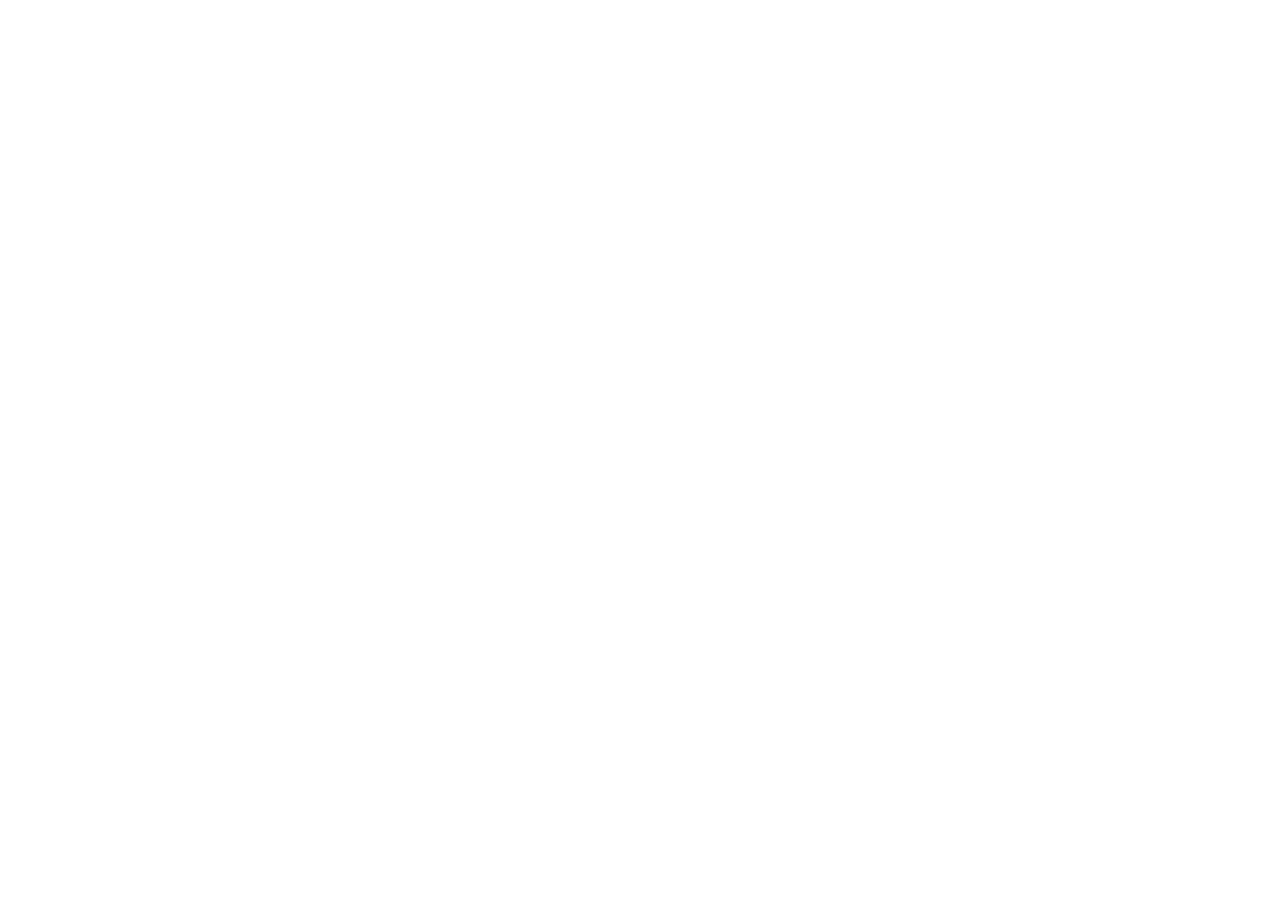
==== index.html @ e6eb07dd "commit inicial del trabajo donde se crearon todas las carpetas y los archivos base de cada pagina, f" ====
<!DOCTYPE html>
<html lang="es" dir="ltr">
  <head>
    <meta charset="utf-8">
    <meta name="author" content="Michael_Gonzalez">
    <meta name="description" content="Evaluacion_final_fund_CSS_RWD">
    <meta name="viewport" content="widht=device-widht">
    <title></title>
    <link rel="stylesheet" href="/css/estilos.css">
  </head>
  <body>
    
  </body>
</html>
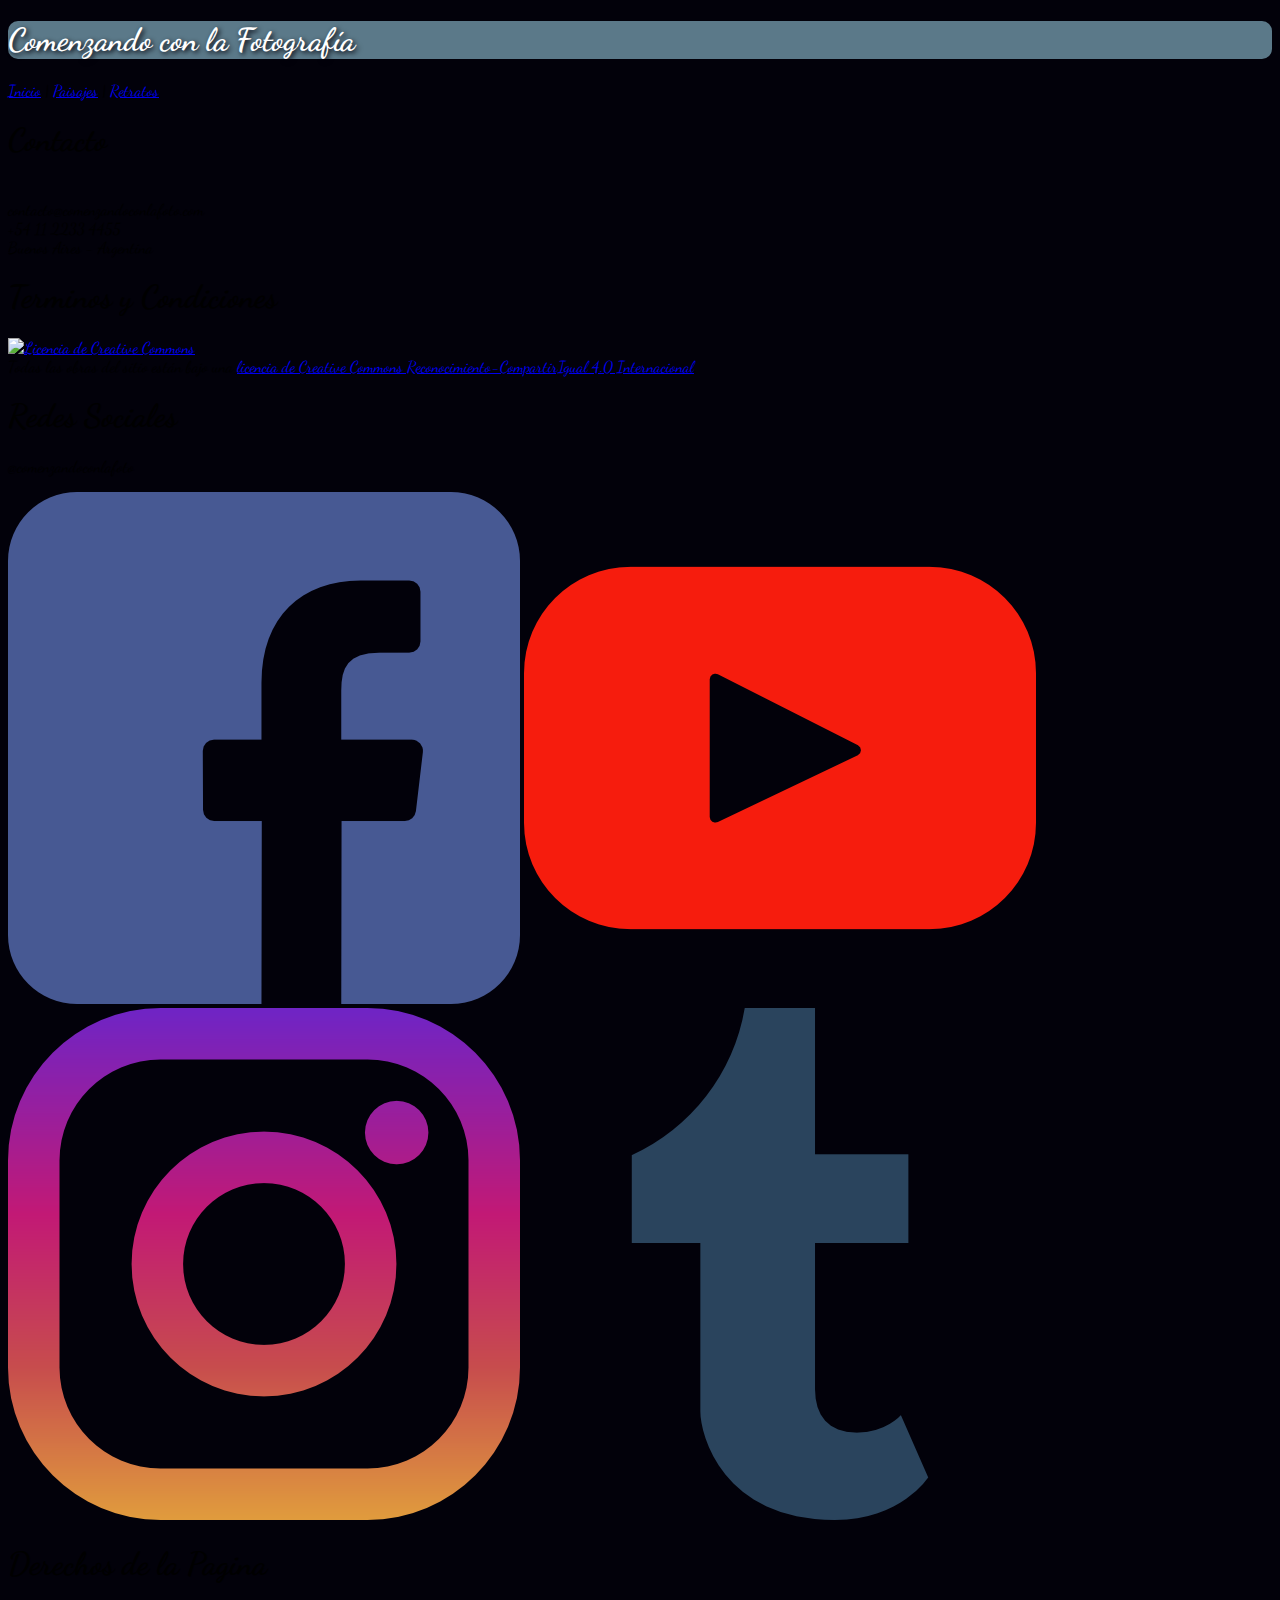
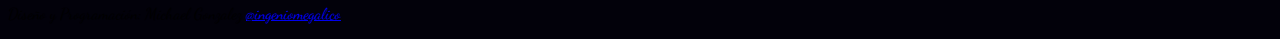
==== commit 2e929c74: "se realiza la diagramacion de la pagina en html. se empiezan a crear las reglas css basicas o mas ge" ====
--- a/index.html
+++ b/index.html
@@ -5,10 +5,40 @@
     <meta name="author" content="Michael_Gonzalez">
     <meta name="description" content="Evaluacion_final_fund_CSS_RWD">
     <meta name="viewport" content="widht=device-widht">
-    <title></title>
-    <link rel="stylesheet" href="/css/estilos.css">
+    <title>Iniciando con la Fotografía</title>
+    <link rel="stylesheet" href="./css/estilos.css">
+    <link href="https://fonts.googleapis.com/css?family=Dancing+Script" rel="stylesheet">
   </head>
   <body>
-    
+    <header>
+      <h1 title="Comenzando con la Fotografía">Comenzando con la Fotografía</h1>
+    </header>
+    <nav>
+      <a href="index.html">Inicio</a> | <a href="./html/paisajes.html" title="Ir_a_paisajes">Paisajes</a> | <a href="./html/retratos.html" title="Ir_a_retratos">Retratos</a>
+    </nav>
+    <section id="imagen_centrada">
+
+    </section>
+
+    <footer>
+      <div class="Contacto">
+        <p> <h1>Contacto</h1> <br> contacto@comenzandoconlafoto.com <br> +54 11 2233 4455 <br> Buenos Aires - Argentina </p>
+      </div>
+      <div class="Terminos">
+        <p> <h1>Terminos y Condiciones</h1>  <a rel="license" href="http://creativecommons.org/licenses/by-sa/4.0/"><img alt="Licencia de Creative Commons" style="border-width:0" src="https://i.creativecommons.org/l/by-sa/4.0/80x15.png" /></a><br />Todas las obras del sitio están bajo una <a rel="license" href="http://creativecommons.org/licenses/by-sa/4.0/">licencia de Creative Commons Reconocimiento-CompartirIgual 4.0 Internacional</a>. </p>
+      </div>
+      <div class="RRSS">
+        <h1>Redes Sociales</h1>
+          <p> @comenzandoconlafoto </p>
+          <a href="http://www.facebook.com"><img src="./img/facebook.png" alt="logo_facebook"></a>
+          <a href="http://www.youtube.com"><img src="./img/youtube.png" alt="logo_youtube"></a>
+          <a href="http://www.instagram.com"><img src="./img/instagram.png" alt="logo_instagram"></a>
+          <a href="http://www.tumblr.com"><img src="./img/tumblr.png" alt="logo_tumbler"></a>
+      </div>
+      <div class="Derechos">
+        <h1>Derechos de la Pagina</h1>
+        <p>Diseño y Programación: Michael Gonzalez <a href="http://www.wordpress.com/ingeniomegalico"> @ingeniomegalico</a></p>
+      </div>
+    </footer>
   </body>
 </html>
--- a/css/estilos.css
+++ b/css/estilos.css
@@ -0,0 +1,17 @@
+body {
+  background-color: #02010a;
+  font-family: 'Dancing Script', cursive;
+
+}
+
+header {
+  background-color: #5b7989;
+  color: white;
+  text-shadow: 2px 2px 5px #02010a;
+  border-radius: 10px;
+
+}
+
+imagen_centrada {
+  background-color: #82c3a6;
+}
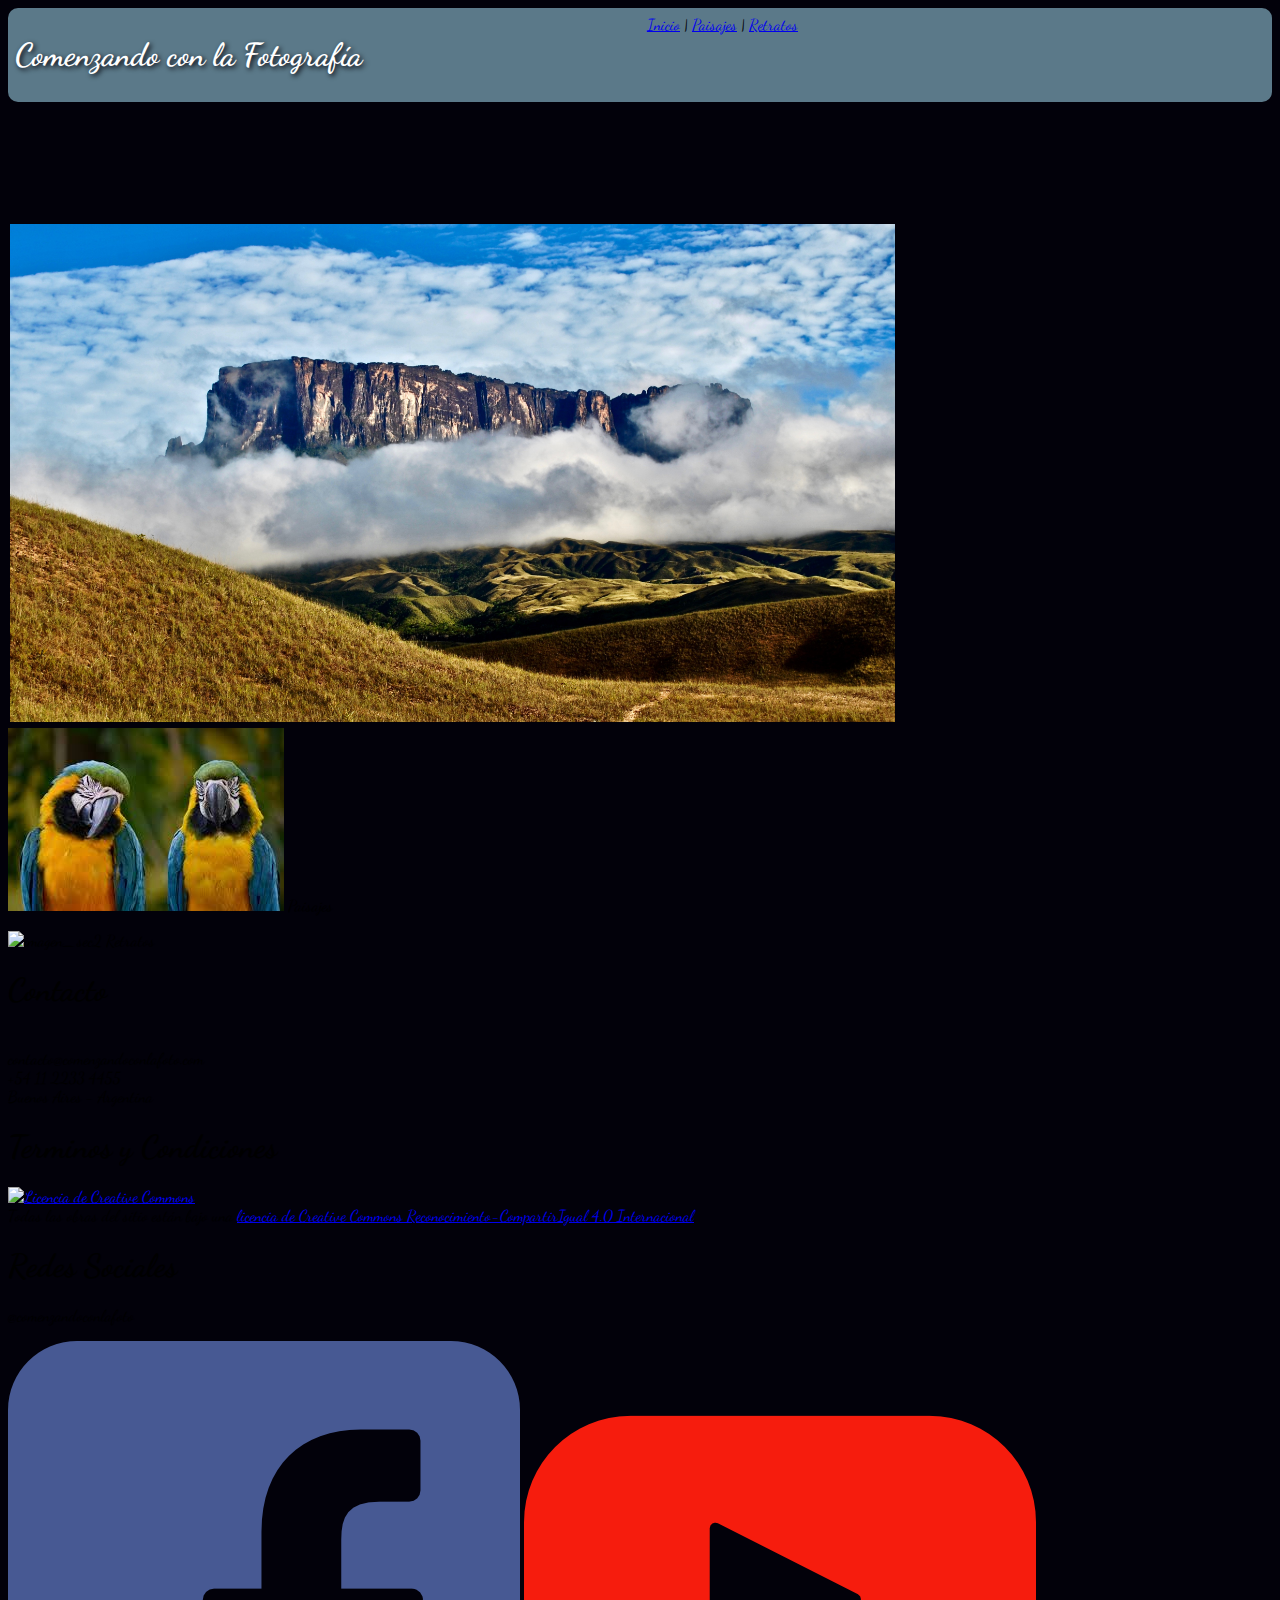
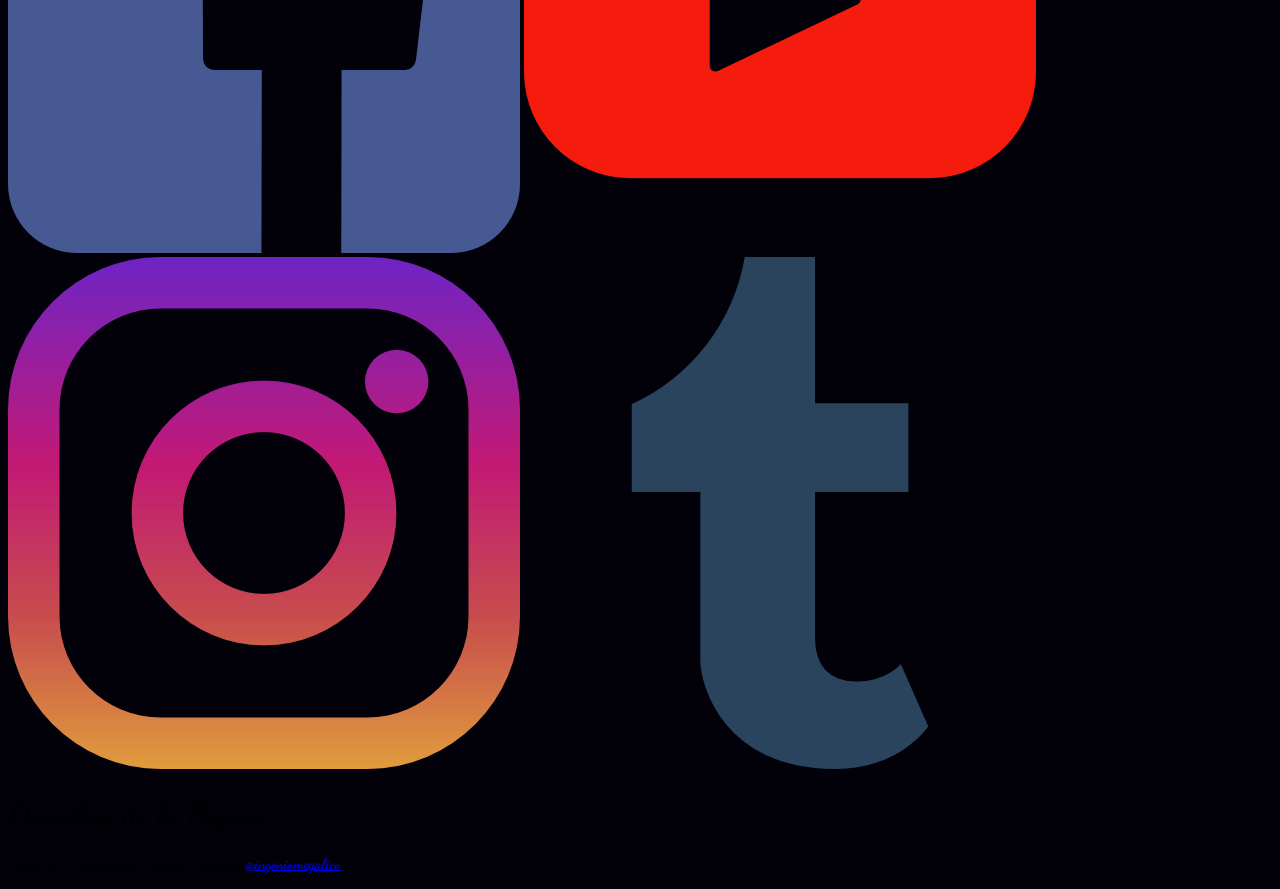
==== commit 46a8e356: "se comenzaron las actualizaciones de estilo de la pagina principal. se realizó la disposicion final " ====
--- a/index.html
+++ b/index.html
@@ -10,17 +10,25 @@
     <link href="https://fonts.googleapis.com/css?family=Dancing+Script" rel="stylesheet">
   </head>
   <body>
-    <header>
-      <h1 title="Comenzando con la Fotografía">Comenzando con la Fotografía</h1>
-    </header>
-    <nav>
-      <a href="index.html">Inicio</a> | <a href="./html/paisajes.html" title="Ir_a_paisajes">Paisajes</a> | <a href="./html/retratos.html" title="Ir_a_retratos">Retratos</a>
-    </nav>
-    <section id="imagen_centrada">
-
+    <div class="container">
+      <header class="item_flex">
+        <h1 title="Comenzando con la Fotografía">Comenzando con la Fotografía</h1>
+      </header>
+      <nav class="item_flex">
+        <a href="index.html">Inicio</a> | <a href="./html/paisajes.html" title="Ir_a_paisajes">Paisajes</a> | <a href="./html/retratos.html" title="Ir_a_retratos">Retratos</a>
+      </nav>
+    </div>
+    <section >
+      <div class="container2">
+        <img src="img/central_img.jpg" alt="imagen_central" id="imagen_central">
+      </div>
+      <div class="container3">
+        <img src="img/sec_img1.jpg" alt="imagen_sec1" title="Paisajes"> Paisajes</p>
+        <img src="img/Sec_img2.jpg" alt="imagen_sec2" title="Retratos"> Retratos</p>
+      </div>
     </section>
 
-    <footer>
+    <footer class="container4">
       <div class="Contacto">
         <p> <h1>Contacto</h1> <br> contacto@comenzandoconlafoto.com <br> +54 11 2233 4455 <br> Buenos Aires - Argentina </p>
       </div>
--- a/css/estilos.css
+++ b/css/estilos.css
@@ -1,17 +1,47 @@
 body {
   background-color: #02010a;
   font-family: 'Dancing Script', cursive;
+}
+
+.container {
+  display: -webkit-box;
+  display: -moz-box;
+  display: -ms-flexbox;
+  display: -webkit-flex;
+  display: flex;
+  flex-direction: row;
+  background-color: #5b7989;
+  border-radius: 10px;
+
+  }
+
+header {
+  color: white;
+  text-shadow: 2px 2px 5px #02010a;
+  float: left;
+
+  }
+
+nav {
+  float: right;
+
+  }
+
+.item_flex {
+  margin-top: 10px;
+  align: center;
+  width: 100%;
+  height: 80px;
+  padding: 5px;
+  margin: 2px;
 
 }
 
-header {
-  background-color: #5b7989;
-  color: white;
-  text-shadow: 2px 2px 5px #02010a;
-  border-radius: 10px;
+#imagen_central {
+  width: 70%;
+  height: 70%;
+  align-items: center;
+  padding: 2px;
+  margin-top: 120px;
 
 }
-
-imagen_centrada {
-  background-color: #82c3a6;
-}
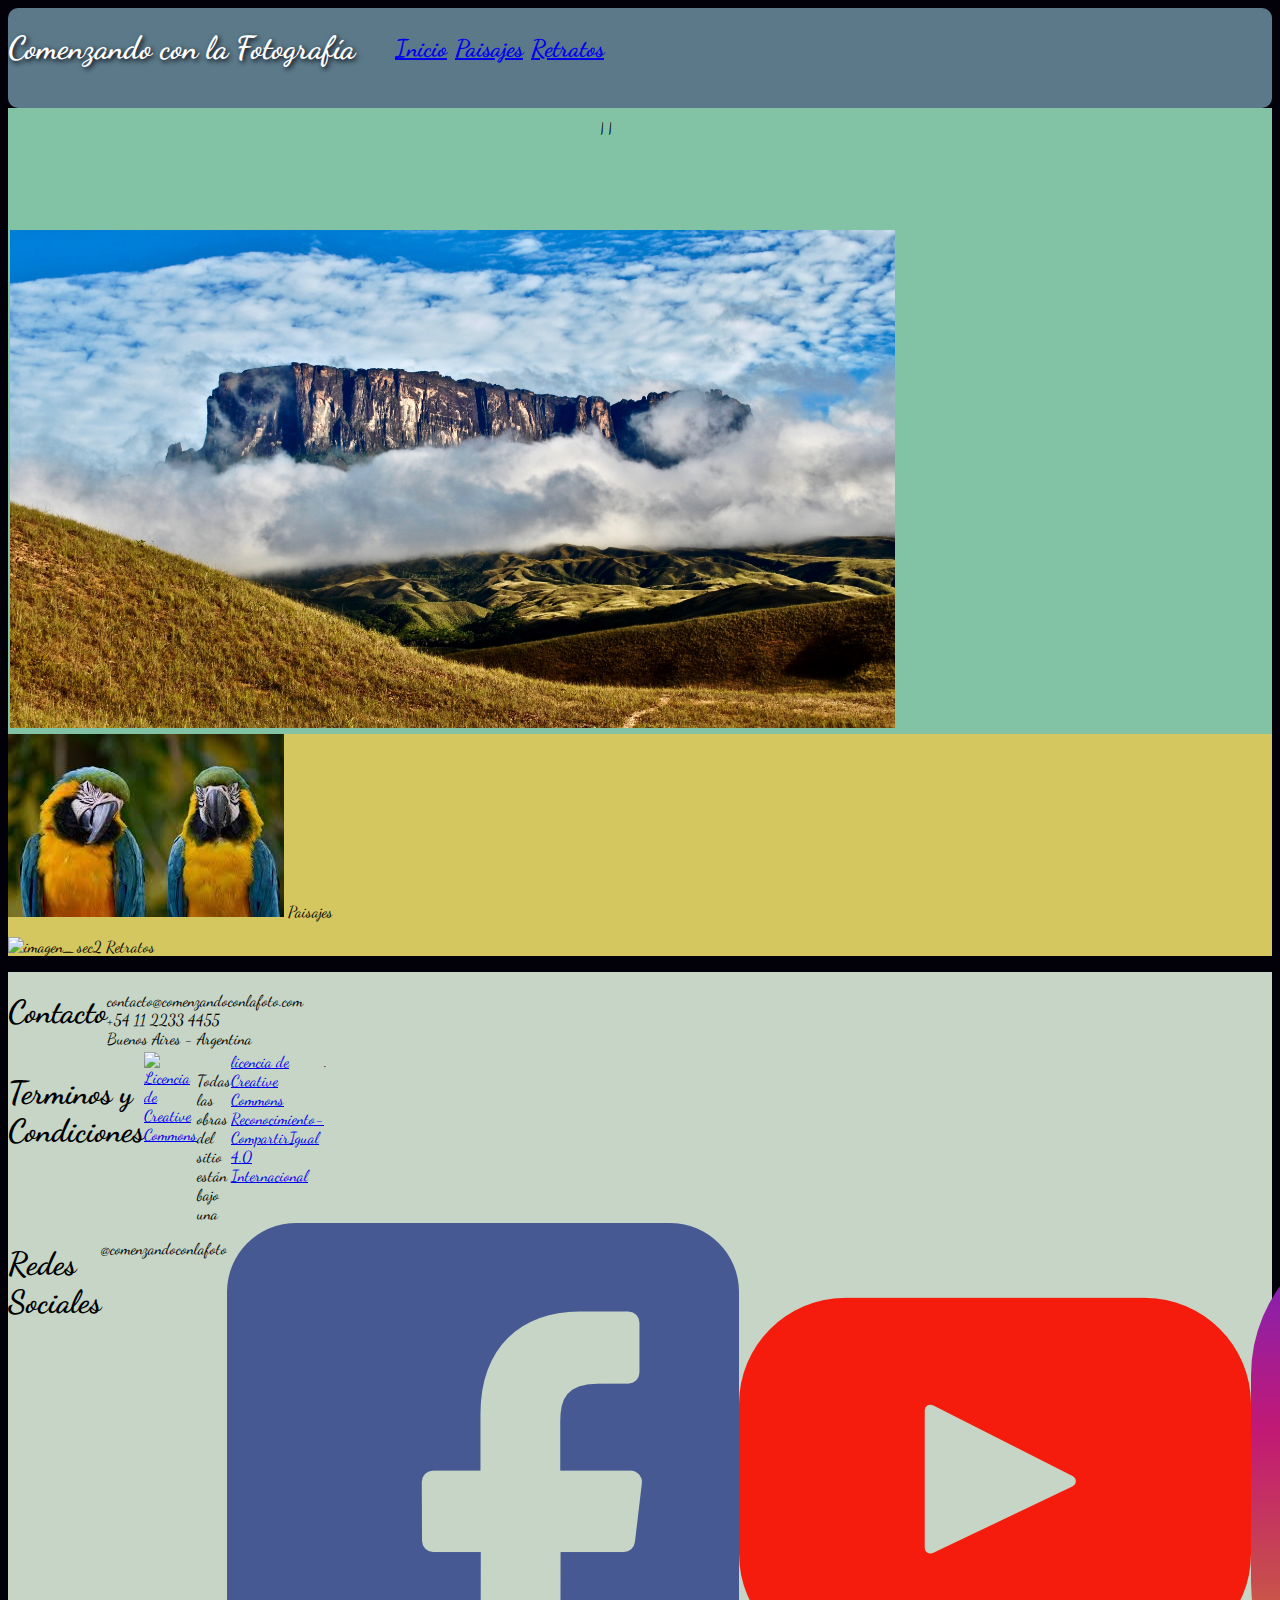
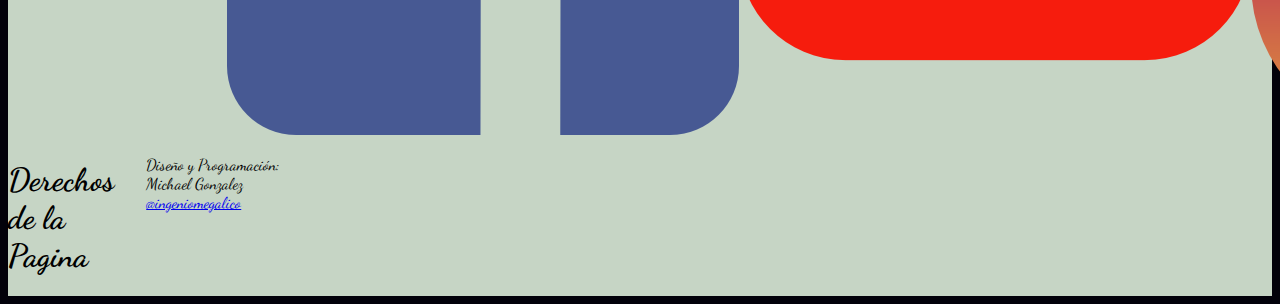
==== commit 453cbe36: "sigo alineando el header y el nav ya o logre depurando la linea de codigo de los items flex en el cs" ====
--- a/index.html
+++ b/index.html
@@ -10,12 +10,16 @@
     <link href="https://fonts.googleapis.com/css?family=Dancing+Script" rel="stylesheet">
   </head>
   <body>
-    <div class="container">
+    <div class="container1">
       <header class="item_flex">
         <h1 title="Comenzando con la Fotografía">Comenzando con la Fotografía</h1>
       </header>
       <nav class="item_flex">
-        <a href="index.html">Inicio</a> | <a href="./html/paisajes.html" title="Ir_a_paisajes">Paisajes</a> | <a href="./html/retratos.html" title="Ir_a_retratos">Retratos</a>
+        <ul id="menu">
+          <li><a href="index.html"> <h2>Inicio  </h2></a> <br> </li>
+          <li><a href="./html/paisajes.html" title="Ir_a_paisajes"><h2>Paisajes</h2></a> <br> </li>
+          <li><a href="./html/retratos.html" title="Ir_a_retratos"><h2>Retratos</h2></a> </li>
+        </ul>  |  |
       </nav>
     </div>
     <section >
--- a/css/estilos.css
+++ b/css/estilos.css
@@ -1,17 +1,21 @@
 body {
   background-color: #02010a;
   font-family: 'Dancing Script', cursive;
+
 }
 
-.container {
+.container1 {
   display: -webkit-box;
   display: -moz-box;
   display: -ms-flexbox;
   display: -webkit-flex;
   display: flex;
   flex-direction: row;
+  flex-wrap: nowrap;
+  align-items: flex-start;
   background-color: #5b7989;
   border-radius: 10px;
+  height: 100px;
 
   }
 
@@ -20,20 +24,34 @@
   text-shadow: 2px 2px 5px #02010a;
   float: left;
 
+
   }
 
 nav {
   float: right;
+  text-align: right;
 
   }
 
+  ul li {
+    list-style: none;
+    list-style-type: none;
+    margin-right: 8px;
+    margin-top: -10px;
+
+  }
+
+#menu {
+  display: flex;
+  flex-direction: row;
+  flex-wrap: nowrap;
+
+
+}
+
 .item_flex {
-  margin-top: 10px;
   align: center;
-  width: 100%;
-  height: 80px;
-  padding: 5px;
-  margin: 2px;
+  align-items: center;
 
 }
 
@@ -45,3 +63,32 @@
   margin-top: 120px;
 
 }
+
+.container2 {
+  background-color: #82c3a6;
+
+}
+
+.container3 {
+  background-color: #d5c75f;
+
+}
+
+.container4 {
+  background-color: #C6d5c5;
+
+
+}
+
+.container4 div {
+  width: 25%;
+  display: -webkit-box;
+  display: -moz-box;
+  display: -ms-flexbox;
+  display: -webkit-flex;
+  display: flex;
+  flex-direction: row;
+  flex-wrap: nowrap;
+
+
+}
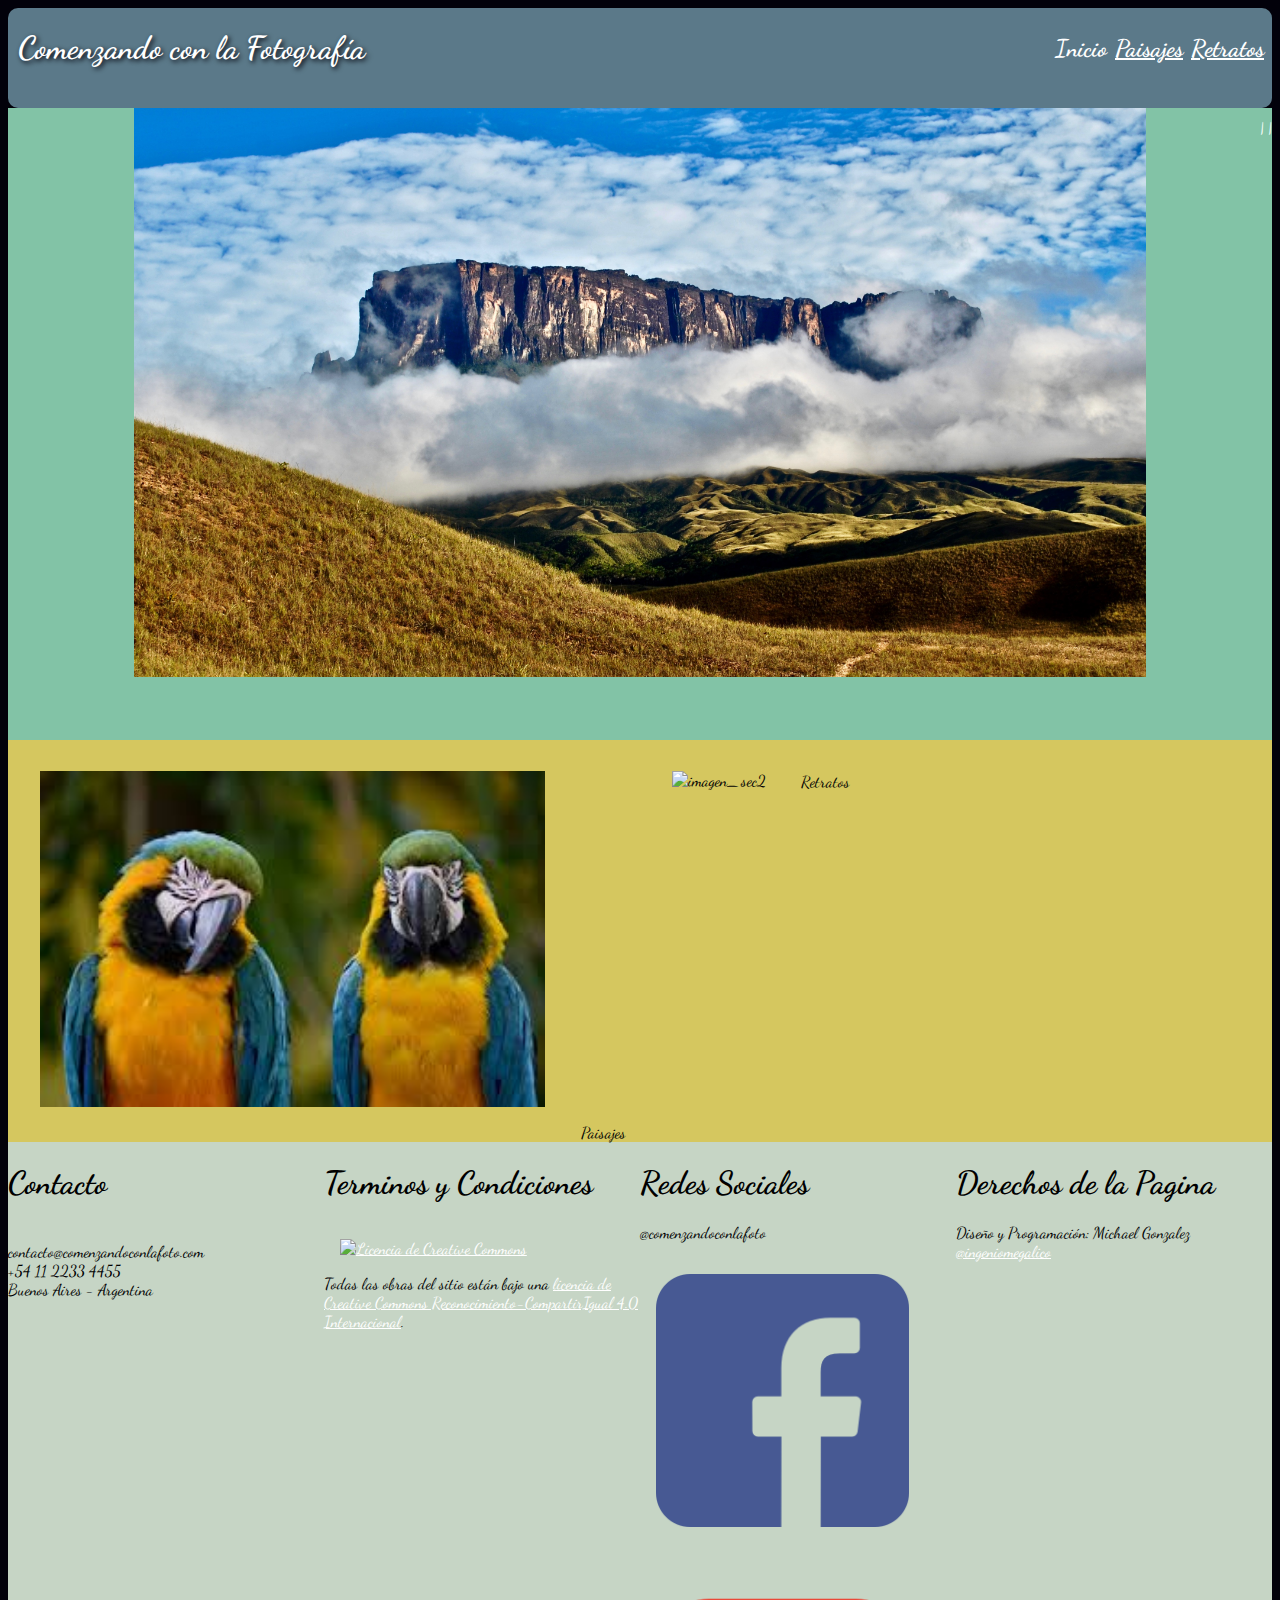
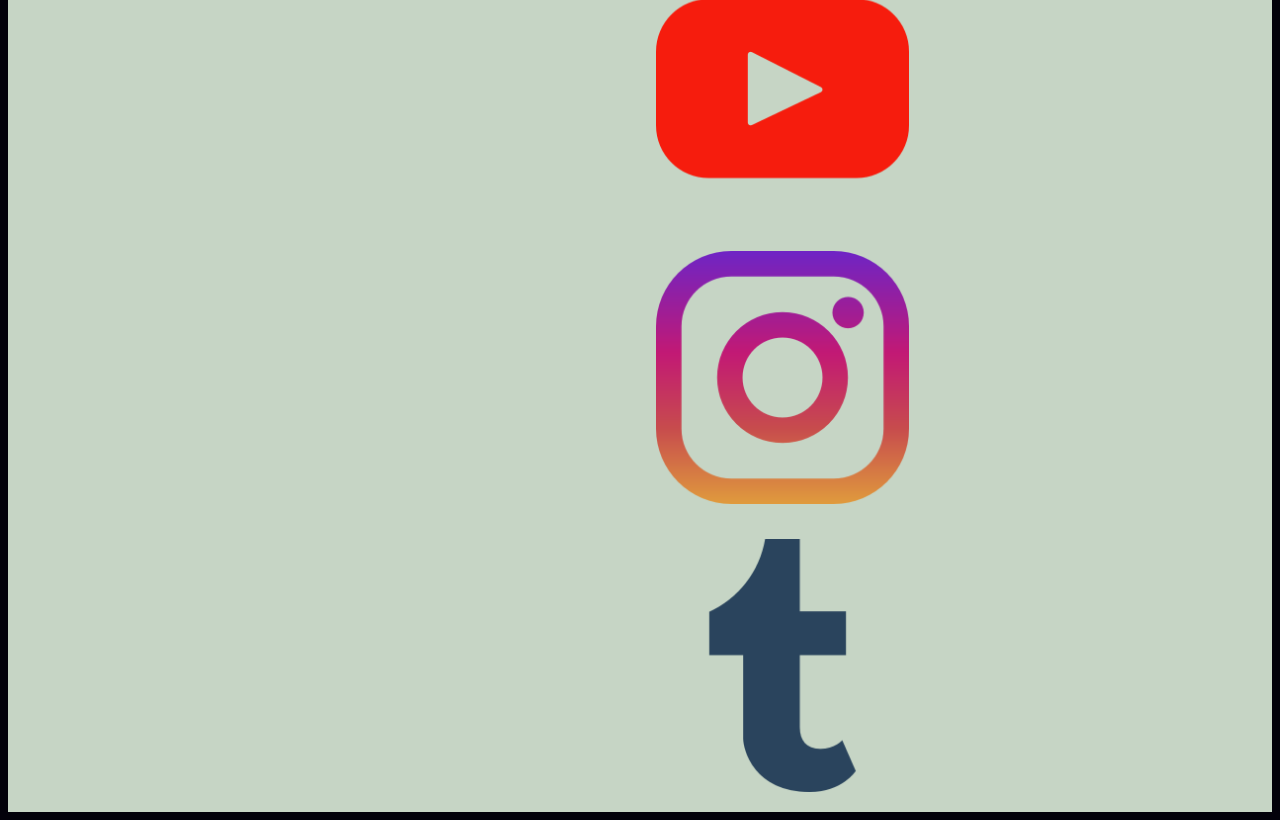
==== commit aa5f05c7: "se realiza el posicionamiento de todas las cajas con flex. hay un error con una imagen que es de tam" ====
--- a/index.html
+++ b/index.html
@@ -16,21 +16,23 @@
       </header>
       <nav class="item_flex">
         <ul id="menu">
-          <li><a href="index.html"> <h2>Inicio  </h2></a> <br> </li>
-          <li><a href="./html/paisajes.html" title="Ir_a_paisajes"><h2>Paisajes</h2></a> <br> </li>
-          <li><a href="./html/retratos.html" title="Ir_a_retratos"><h2>Retratos</h2></a> </li>
+          <li><a href="index.html" id="activepage" title="Estas aqui"> <h2>Inicio  </h2></a> <br> </li>
+          <li><a href="./html/paisajes.html" title="Ir a paisajes"><h2>Paisajes</h2></a> <br> </li>
+          <li><a href="./html/retratos.html" title="Ir a retratos"><h2>Retratos</h2></a> </li>
         </ul>  |  |
       </nav>
     </div>
-    <section >
-      <div class="container2">
-        <img src="img/central_img.jpg" alt="imagen_central" id="imagen_central">
-      </div>
-      <div class="container3">
-        <img src="img/sec_img1.jpg" alt="imagen_sec1" title="Paisajes"> Paisajes</p>
-        <img src="img/Sec_img2.jpg" alt="imagen_sec2" title="Retratos"> Retratos</p>
-      </div>
+    <section class="container2" >
+      <img src="img/central_img.jpg" alt="imagen_central" class="imagen_central">
     </section>
+    <article class="container3">
+        <div class="">
+          <img src="img/sec_img1.jpg" alt="imagen_sec1" title="Paisajes"> Paisajes
+        </div>
+        <div class="">
+          <img src="img/Sec_img2.jpg" alt="imagen_sec2" title="Retratos"> Retratos
+        </div>
+    </article>
 
     <footer class="container4">
       <div class="Contacto">
--- a/css/estilos.css
+++ b/css/estilos.css
@@ -2,6 +2,7 @@
   background-color: #02010a;
   font-family: 'Dancing Script', cursive;
 
+/* NOTE: estilos del menu header */
 }
 
 .container1 {
@@ -20,17 +21,18 @@
   }
 
 header {
+  padding-left: 10px;
   color: white;
   text-shadow: 2px 2px 5px #02010a;
   float: left;
-
+  width: 80%;
 
   }
 
 nav {
   float: right;
   text-align: right;
-
+  color: white;
   }
 
   ul li {
@@ -46,42 +48,13 @@
   flex-direction: row;
   flex-wrap: nowrap;
 
-
 }
 
-.item_flex {
-  align: center;
-  align-items: center;
-
-}
-
-#imagen_central {
-  width: 70%;
-  height: 70%;
-  align-items: center;
-  padding: 2px;
-  margin-top: 120px;
-
-}
+/* NOTE: ediciones de la imagen central */
 
 .container2 {
-  background-color: #82c3a6;
-
-}
-
-.container3 {
-  background-color: #d5c75f;
-
-}
-
-.container4 {
-  background-color: #C6d5c5;
-
-
-}
-
-.container4 div {
-  width: 25%;
+  width: 100%x;
+  height: 70%;
   display: -webkit-box;
   display: -moz-box;
   display: -ms-flexbox;
@@ -89,6 +62,72 @@
   display: flex;
   flex-direction: row;
   flex-wrap: nowrap;
+  background-color: #82c3a6;
+}
+
+
+.imagen_central {
+  display: flex;
+  width: 80%;
+  height: 80%;
+  display: flex;
+  align-items: center;
+  align: center;
+  padding-left: 10%;
+  padding-bottom: 5%;
+
+
 
 
 }
+
+
+
+.container3 {
+  background-color: #d5c75f;
+  height: 50%;
+  width: 100%;
+  display: flex;
+  flex-direction: row;
+}
+
+.container3 div {
+  height: 50%;
+  width: 50%;
+  flex-flow: row;
+
+}
+
+div img {
+  width: 80%;
+  padding: 5%;
+}
+
+
+.container4 {
+  background-color: #C6d5c5;
+  width: 100%;
+  display: -webkit-box;
+  display: -moz-box;
+  display: -ms-flexbox;
+  display: -webkit-flex;
+  display: flex;
+  flex-direction: row;
+  flex-wrap: nowrap
+
+}
+
+.container4 div {
+  width: 25%;
+  font-size: 1em;
+
+}
+
+a {
+  color: white;
+
+}
+
+#activepage {
+  text-decoration: none;
+}
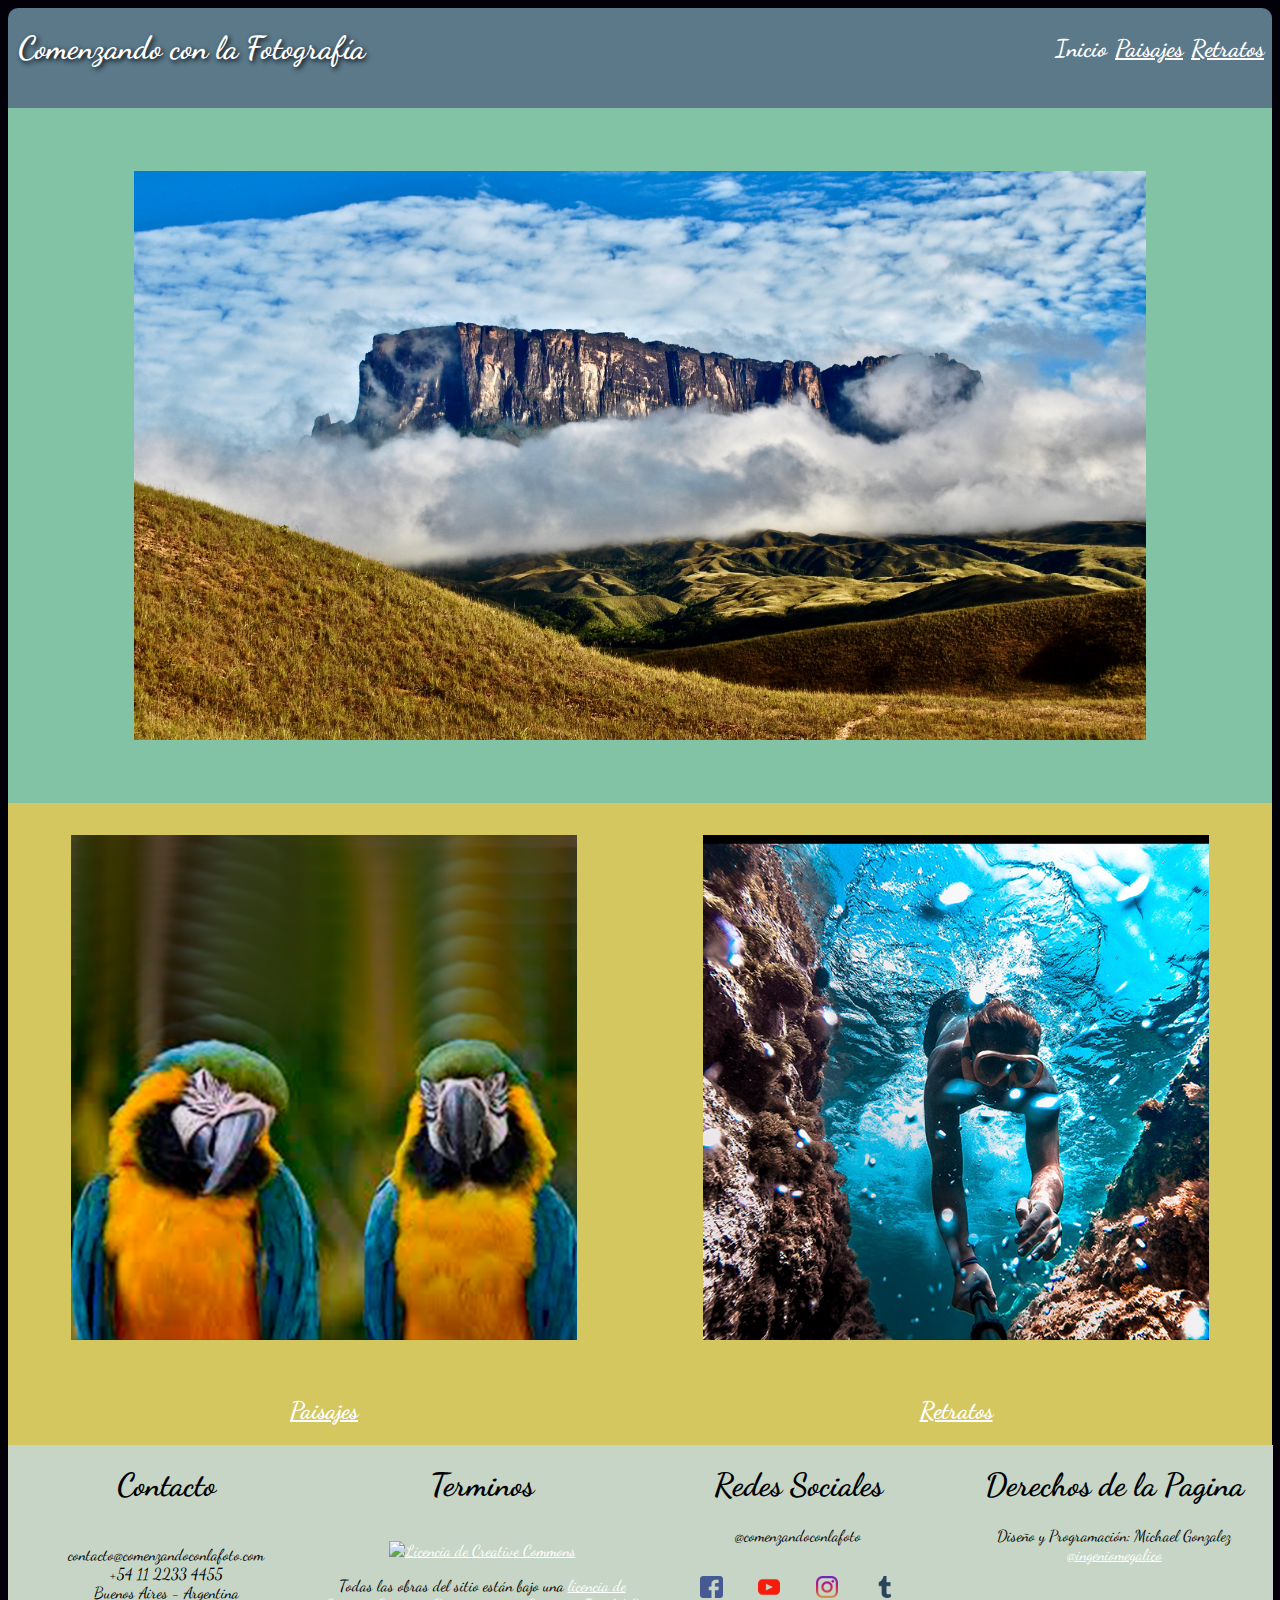
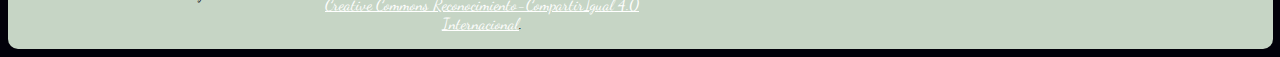
==== commit 0555204f: "se ralizao la diagramacion de las paginas secundarias, completa se corrigio el menu de navegacion se" ====
--- a/index.html
+++ b/index.html
@@ -19,7 +19,7 @@
           <li><a href="index.html" id="activepage" title="Estas aqui"> <h2>Inicio  </h2></a> <br> </li>
           <li><a href="./html/paisajes.html" title="Ir a paisajes"><h2>Paisajes</h2></a> <br> </li>
           <li><a href="./html/retratos.html" title="Ir a retratos"><h2>Retratos</h2></a> </li>
-        </ul>  |  |
+        </ul>
       </nav>
     </div>
     <section class="container2" >
@@ -27,10 +27,13 @@
     </section>
     <article class="container3">
         <div class="">
-          <img src="img/sec_img1.jpg" alt="imagen_sec1" title="Paisajes"> Paisajes
+          <img src="img/sec_img1.png" alt="imagen_sec1" title="Paisajes">
+          <p class="link"> <a href="./html/paisajes.html" title="Ir a paisajes" ><h2>Paisajes</h2></a> <p>
         </div>
         <div class="">
-          <img src="img/Sec_img2.jpg" alt="imagen_sec2" title="Retratos"> Retratos
+          <img src="img/Sec_img2.png" alt="imagen_sec2" title="Retratos">
+           <p class="link"><a href="./html/retratos.html" title="Ir a retratos"><h2>Retratos</h2></a></p>
+
         </div>
     </article>
 
@@ -39,9 +42,9 @@
         <p> <h1>Contacto</h1> <br> contacto@comenzandoconlafoto.com <br> +54 11 2233 4455 <br> Buenos Aires - Argentina </p>
       </div>
       <div class="Terminos">
-        <p> <h1>Terminos y Condiciones</h1>  <a rel="license" href="http://creativecommons.org/licenses/by-sa/4.0/"><img alt="Licencia de Creative Commons" style="border-width:0" src="https://i.creativecommons.org/l/by-sa/4.0/80x15.png" /></a><br />Todas las obras del sitio están bajo una <a rel="license" href="http://creativecommons.org/licenses/by-sa/4.0/">licencia de Creative Commons Reconocimiento-CompartirIgual 4.0 Internacional</a>. </p>
+        <p> <h1>Terminos</h1>  <a rel="license" href="http://creativecommons.org/licenses/by-sa/4.0/"><img alt="Licencia de Creative Commons" style="border-width:0" src="https://i.creativecommons.org/l/by-sa/4.0/80x15.png" /></a><br />Todas las obras del sitio están bajo una <a rel="license" href="http://creativecommons.org/licenses/by-sa/4.0/">licencia de Creative Commons Reconocimiento-CompartirIgual 4.0 Internacional</a>. </p>
       </div>
-      <div class="RRSS">
+      <div class="rrss">
         <h1>Redes Sociales</h1>
           <p> @comenzandoconlafoto </p>
           <a href="http://www.facebook.com"><img src="./img/facebook.png" alt="logo_facebook"></a>
--- a/css/estilos.css
+++ b/css/estilos.css
@@ -1,6 +1,7 @@
 body {
   background-color: #02010a;
   font-family: 'Dancing Script', cursive;
+  font-size: 1em;
 
 /* NOTE: estilos del menu header */
 }
@@ -15,7 +16,8 @@
   flex-wrap: nowrap;
   align-items: flex-start;
   background-color: #5b7989;
-  border-radius: 10px;
+  border-top-left-radius: 10px;
+  border-top-right-radius: 10px;
   height: 100px;
 
   }
@@ -75,14 +77,12 @@
   align: center;
   padding-left: 10%;
   padding-bottom: 5%;
-
-
-
+  padding-top: 5%;
 
 }
 
 
-
+/* NOTE: container 3 contiene los estilos de la img secuandarias  */
 .container3 {
   background-color: #d5c75f;
   height: 50%;
@@ -103,6 +103,11 @@
   padding: 5%;
 }
 
+/* NOTE: estilos del footer */
+
+article, footer {
+  text-align: center;
+}
 
 .container4 {
   background-color: #C6d5c5;
@@ -113,20 +118,28 @@
   display: -webkit-flex;
   display: flex;
   flex-direction: row;
-  flex-wrap: nowrap
-
+  flex-wrap: nowrap;
+  padding-right: 1px;
+  border-bottom-left-radius: 10px;
+  border-bottom-right-radius: 10px;
 }
 
 .container4 div {
   width: 25%;
-  font-size: 1em;
+
 
 }
 
 a {
   color: white;
+}
 
+.rrss a img {
+  width: 7%;
 }
+
+
+/* NOTE: otros estilos  */
 
 #activepage {
   text-decoration: none;
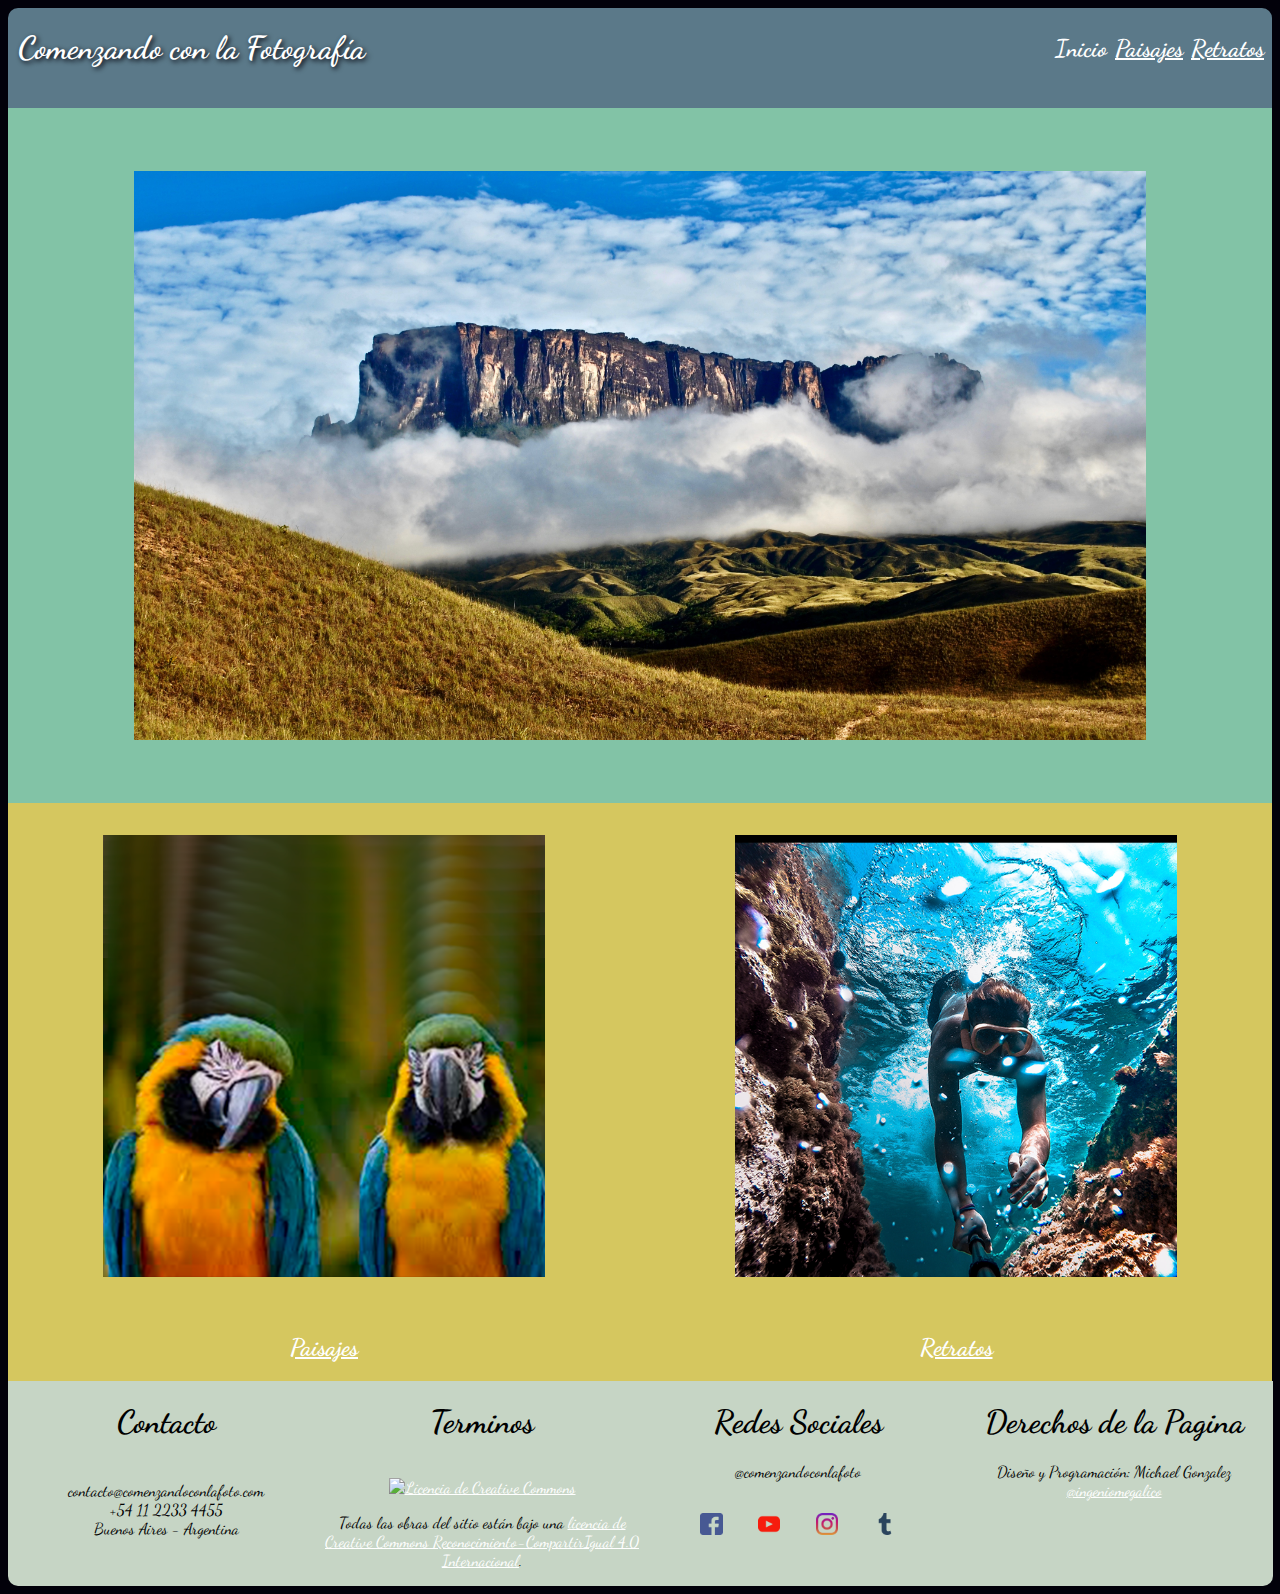
==== commit a41e8f1a: "se aplicaron filtro sen las img e las paginas sec. quedo pendiente animaciones en index. queda pendi" ====
--- a/index.html
+++ b/index.html
@@ -27,11 +27,11 @@
     </section>
     <article class="container3">
         <div class="">
-          <img src="img/sec_img1.png" alt="imagen_sec1" title="Paisajes">
+          <img id="imgsec1" src="img/sec_img1.png" alt="imagen_sec1" title="Paisajes">
           <p class="link"> <a href="./html/paisajes.html" title="Ir a paisajes" ><h2>Paisajes</h2></a> <p>
         </div>
         <div class="">
-          <img src="img/Sec_img2.png" alt="imagen_sec2" title="Retratos">
+          <img id="imgsec2" src="img/Sec_img2.png" alt="imagen_sec2" title="Retratos">
            <p class="link"><a href="./html/retratos.html" title="Ir a retratos"><h2>Retratos</h2></a></p>
 
         </div>
--- a/css/estilos.css
+++ b/css/estilos.css
@@ -99,8 +99,9 @@
 }
 
 div img {
-  width: 80%;
+  width: 70%;
   padding: 5%;
+
 }
 
 /* NOTE: estilos del footer */
@@ -144,3 +145,30 @@
 #activepage {
   text-decoration: none;
 }
+
+/* NOTE: Filtros para las imagenes  */
+
+#img1 {
+  -webkit-filter:blur(10px);
+}
+
+#img2,#img4,#img6 {
+  -webkit-filter:greyscale(100%);
+  filter: grayscale(100%);
+}
+
+#img3 {
+  -webkit-filter:sepia(90%)
+}
+
+/* NOTE: animaciones */
+
+@-webkit-keyframes animacion1{
+ from:
+
+  }
+
+  to{
+
+  }
+}
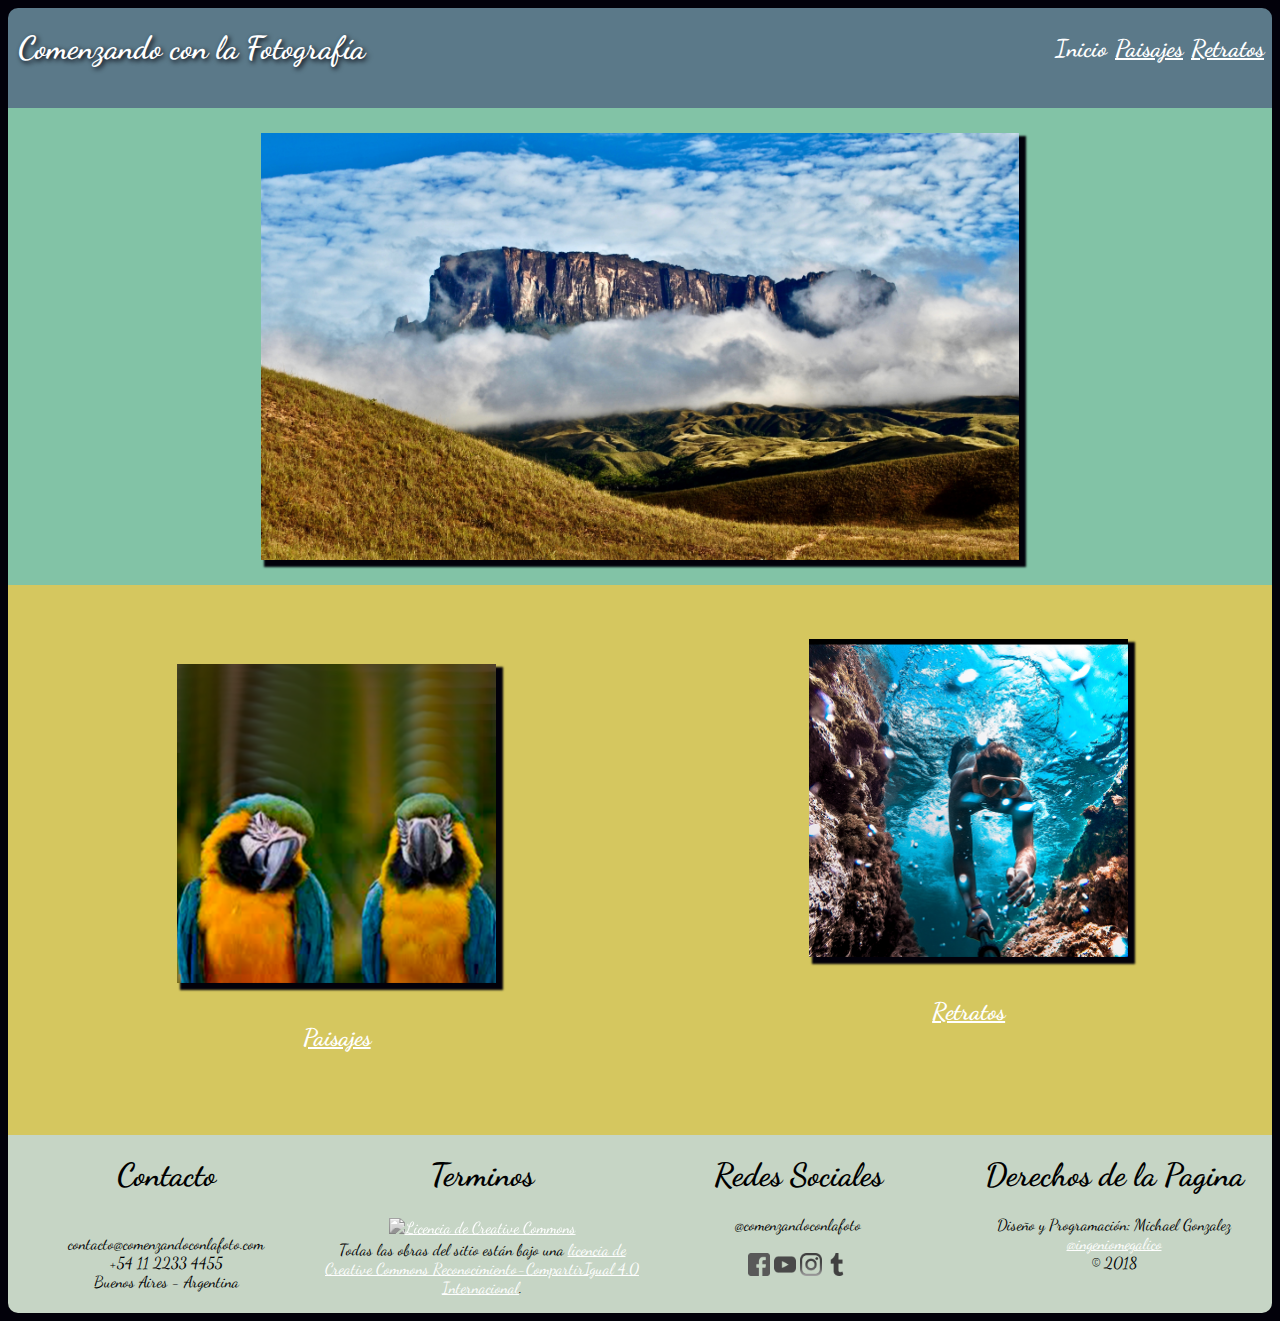
==== commit d7237167: "se realizan todas las correcciones e implementaciones segun el wireframe. ultimo commit hasta la pri" ====
--- a/index.html
+++ b/index.html
@@ -23,16 +23,16 @@
       </nav>
     </div>
     <section class="container2" >
-      <img src="img/central_img.jpg" alt="imagen_central" class="imagen_central">
+      <img src="img/central_img.jpg" alt="imagen_central">
     </section>
     <article class="container3">
-        <div class="">
-          <img id="imgsec1" src="img/sec_img1.png" alt="imagen_sec1" title="Paisajes">
-          <p class="link"> <a href="./html/paisajes.html" title="Ir a paisajes" ><h2>Paisajes</h2></a> <p>
+        <div class="imgizq">
+          <img src="img/sec_img1.png" alt="imagen_sec1" title="Paisajes">
+          <a href="./html/paisajes.html" title="Ir a paisajes" ><h2>Paisajes</h2></a>
         </div>
-        <div class="">
-          <img id="imgsec2" src="img/Sec_img2.png" alt="imagen_sec2" title="Retratos">
-           <p class="link"><a href="./html/retratos.html" title="Ir a retratos"><h2>Retratos</h2></a></p>
+        <div class="imgder">
+          <img src="img/Sec_img2.png" alt="imagen_sec2" title="Retratos">
+          <a href="./html/retratos.html" title="Ir a retratos"><h2>Retratos</h2></a>
 
         </div>
     </article>
@@ -54,7 +54,7 @@
       </div>
       <div class="Derechos">
         <h1>Derechos de la Pagina</h1>
-        <p>Diseño y Programación: Michael Gonzalez <a href="http://www.wordpress.com/ingeniomegalico"> @ingeniomegalico</a></p>
+        <p>Diseño y Programación: Michael Gonzalez <a href="http://www.wordpress.com/ingeniomegalico"> @ingeniomegalico  </a> <br> © 2018 </p>
       </div>
     </footer>
   </body>
--- a/css/estilos.css
+++ b/css/estilos.css
@@ -2,10 +2,15 @@
   background-color: #02010a;
   font-family: 'Dancing Script', cursive;
   font-size: 1em;
+}
+
+img {
+  -webkit-box-shadow: 2px 2px 2px 2px #02010a;
+  -moz-box-shadow: 2px 2px 2px 2px #02010a;
+  box-shadow: 5px 5px 2px 2px #02010a;
+}
 
 /* NOTE: estilos del menu header */
-}
-
 .container1 {
   display: -webkit-box;
   display: -moz-box;
@@ -13,7 +18,6 @@
   display: -webkit-flex;
   display: flex;
   flex-direction: row;
-  flex-wrap: nowrap;
   align-items: flex-start;
   background-color: #5b7989;
   border-top-left-radius: 10px;
@@ -55,8 +59,6 @@
 /* NOTE: ediciones de la imagen central */
 
 .container2 {
-  width: 100%x;
-  height: 70%;
   display: -webkit-box;
   display: -moz-box;
   display: -ms-flexbox;
@@ -65,43 +67,32 @@
   flex-direction: row;
   flex-wrap: nowrap;
   background-color: #82c3a6;
-}
-
-
-.imagen_central {
-  display: flex;
-  width: 80%;
-  height: 80%;
-  display: flex;
-  align-items: center;
-  align: center;
-  padding-left: 10%;
-  padding-bottom: 5%;
-  padding-top: 5%;
-
-}
+  align-items: center;
+}
+
+.container2 img {
+  width: 60%;
+  align-items: center;
+  margin: 2% auto;
+}
+
 
 
 /* NOTE: container 3 contiene los estilos de la img secuandarias  */
 .container3 {
   background-color: #d5c75f;
-  height: 50%;
   width: 100%;
   display: flex;
   flex-direction: row;
 }
 
 .container3 div {
-  height: 50%;
-  width: 50%;
+  width: 100%;
   flex-flow: row;
-
-}
-
-div img {
-  width: 70%;
-  padding: 5%;
-
+}
+
+.container3 div img {
+  margin: 3% auto;
 }
 
 /* NOTE: estilos del footer */
@@ -110,6 +101,12 @@
   text-align: center;
 }
 
+footer img {
+  box-shadow: 0px 0px 0px 0px;
+  margin: 3px auto;
+  -webkit-filter:greyscale(100%);
+  filter: grayscale(100%);
+}
 .container4 {
   background-color: #C6d5c5;
   width: 100%;
@@ -120,15 +117,13 @@
   display: flex;
   flex-direction: row;
   flex-wrap: nowrap;
-  padding-right: 1px;
   border-bottom-left-radius: 10px;
   border-bottom-right-radius: 10px;
+  margin: 0 auto;
 }
 
 .container4 div {
   width: 25%;
-
-
 }
 
 a {
@@ -163,12 +158,143 @@
 
 /* NOTE: animaciones */
 
-@-webkit-keyframes animacion1{
- from:
-
-  }
-
-  to{
-
-  }
-}
+.imgizq {
+padding: 3%;
+}
+
+.imgizq img {
+width:60%;
+transition: 1s;
+}
+
+.imgizq img:hover{
+  -webkit-box-shadow: 2px 2px 1px 3px #82c3a6;
+  -moz-box-shadow: 2px 2px 1px 3px #82c3a6;
+  box-shadow: 5px 5px 1px 3px #82c3a6;
+  transform: rotate(15deg);
+}
+
+.imgizq{
+padding: 5%;
+text-align: center;
+width:60%;
+}
+
+/* NOTE: animaciones de la imagen derecha  */
+
+.imgder img {
+  width:60%;
+  transition: 1s;
+}
+
+.imgder img:hover{
+  -webkit-box-shadow: 2px 2px 1px 3px #82c3a6;
+  -moz-box-shadow: 2px 2px 1px 3px #82c3a6;
+  box-shadow: 5px 5px 1px 3px #82c3a6;
+  transform: translate(20px,-5px);
+}
+
+.imgder{
+  padding: 3%;
+  text-align: center;
+  width:60%;
+}
+
+/* NOTE: ediciones de estilo paginas secundarias */
+
+.container5 {
+  background-color: #d5c75f;
+  padding: 5%
+}
+
+.container5 div {
+  width: 30%;
+  display: inline-block;
+}
+
+.container5 div img {
+  width: 90%;
+  flex: auto;
+}
+
+@media(max-width:900px){
+
+.container1 {
+  height: auto;
+  display: flex;
+  flex-direction: column;
+  text-align: center;
+  align-items: center;
+}
+
+.container2 div {
+  height: 100% auto;
+  width: 100%
+}
+
+.container2 div img {
+  height: 100%;
+
+}
+
+  .container3 {
+    height: auto;
+    width: 100%;
+    display: flex;
+    flex-direction: column;
+    text-align: center;
+    align-items: center;
+}
+
+.container3 div {
+  width: 70% auto;
+  height: auto;
+  margin-top: 0;
+
+}
+
+.container3 div img {
+  width: 70%;
+  align-items: center;
+  text-align: center;
+  margin: 1% auto;
+  padding: 1% auto;
+}
+
+.container4 {
+  height: auto;
+  width: 100%
+  display: flex;
+  flex-direction: column;
+  text-align: center;
+  align-items: center;
+}
+
+.container4 div {
+  height: auto;
+  width: 100%;
+  text-align: center;
+  align-items: center;
+}
+
+.container5 {
+
+  height: auto;
+  width: 100%
+  display: flex;
+  flex-direction: column;
+  text-align: center;
+  align-items: center;
+}
+
+.container5 div {
+  height: auto;
+  width: 70%;
+  text-align: center;
+  align-items: center;
+  margin: auto;
+}
+
+.container5 div img {
+ margin: 1%;
+}
